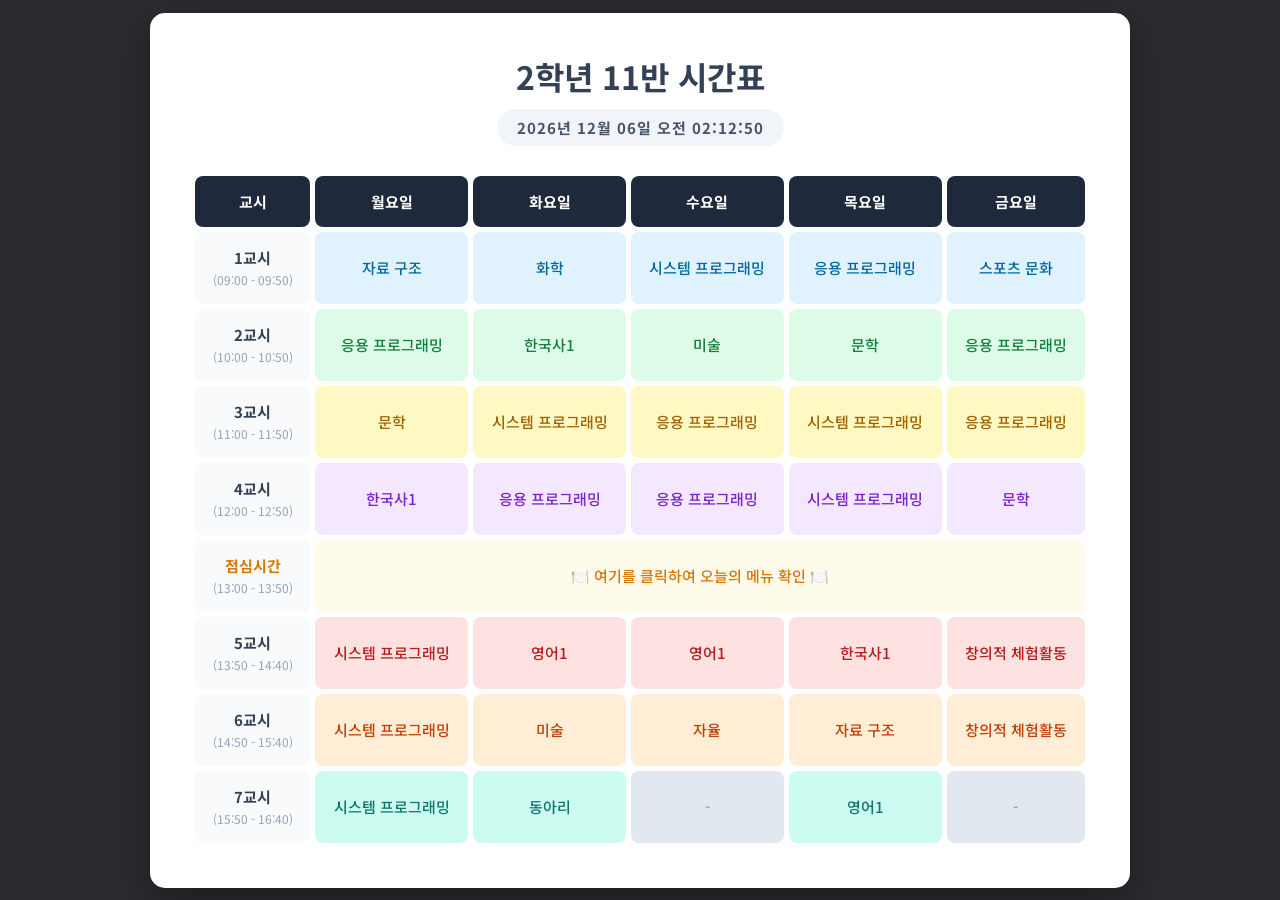
==== time.html @ f2ca0631 "Add files via upload" ====
<!DOCTYPE html>
<html lang="ko">
<head>
    <meta charset="UTF-8">
    <meta name="viewport" content="width=device-width, initial-scale=1.0">
    <title>나만의 시간표 ver 2.0</title>
    <link href="https://fonts.googleapis.com/css2?family=Noto+Sans+KR:wght@400;500;700&display=swap" rel="stylesheet">
    <link rel="stylesheet" href="style_1.css">
</head>
<body>

    <div class="intro-overlay"></div>

    <div class="timetable-container">
        <div class="header-section">
            <h1>2학년 11반 시간표</h1>
            <div id="currentTimeDisplay" class="current-time">현재 시간 불러오는 중...</div>
        </div>

        <table>
            <thead>
                <tr>
                    <th>교시</th>
                    <th>월요일</th>
                    <th>화요일</th>
                    <th>수요일</th>
                    <th>목요일</th>
                    <th>금요일</th>
                </tr>
            </thead>
            <tbody>
                <tr>
                    <td class="time-col">1교시<br><span class="time-range">(09:00 - 09:50)</span></td>
                    <td class="p1">자료 구조</td>
                    <td class="p1">화학</td>
                    <td class="p1">시스템 프로그래밍</td>
                    <td class="p1">응용 프로그래밍</td>
                    <td class="p1">스포츠 문화</td>
                </tr>
                <tr>
                    <td class="time-col">2교시<br><span class="time-range">(10:00 - 10:50)</span></td>
                    <td class="p2">응용 프로그래밍</td>
                    <td class="p2">한국사1</td>
                    <td class="p2">미술</td>
                    <td class="p2">문학</td>
                    <td class="p2">응용 프로그래밍</td>
                </tr>
                <tr>
                    <td class="time-col">3교시<br><span class="time-range">(11:00 - 11:50)</span></td>
                    <td class="p3">문학</td>
                    <td class="p3">시스템 프로그래밍</td>
                    <td class="p3">응용 프로그래밍</td>
                    <td class="p3">시스템 프로그래밍</td>
                    <td class="p3">응용 프로그래밍</td>
                </tr>
                <tr>
                    <td class="time-col">4교시<br><span class="time-range">(12:00 - 12:50)</span></td>
                    <td class="p4">한국사1</td>
                    <td class="p4">응용 프로그래밍</td>
                    <td class="p4">응용 프로그래밍</td>
                    <td class="p4">시스템 프로그래밍</td>
                    <td class="p4">문학</td>
                </tr>
                
                <tr class="lunch-row" onclick="openModal()">
                    <td class="time-col"><span style="color:#d97706;">점심시간</span><br><span class="time-range">(13:00 - 13:50)</span></td>
                    <td colspan="5">🍽️ 여기를 클릭하여 오늘의 메뉴 확인 🍽️</td>
                </tr>

                <tr>
                    <td class="time-col">5교시<br><span class="time-range">(13:50 - 14:40)</span></td>
                    <td class="p5">시스템 프로그래밍</td>
                    <td class="p5">영어1</td>
                    <td class="p5">영어1</td>
                    <td class="p5">한국사1</td>
                    <td class="p5">창의적 체험활동</td>
                </tr>
                <tr>
                    <td class="time-col">6교시<br><span class="time-range">(14:50 - 15:40)</span></td>
                    <td class="p6">시스템 프로그래밍</td>
                    <td class="p6">미술</td>
                    <td class="p6">자율</td>
                    <td class="p6">자료 구조</td>
                    <td class="p6">창의적 체험활동</td>
                </tr>
                <tr>
                    <td class="time-col">7교시<br><span class="time-range">(15:50 - 16:40)</span></td>
                    <td class="p7">시스템 프로그래밍</td>
                    <td class="p7">동아리</td>
                    <td class="empty">-</td>
                    <td class="p7">영어1</td>
                    <td class="empty">-</td>
                </tr>
            </tbody>
        </table>
    </div>

    <div class="modal-overlay" id="modalOverlay" onclick="closeModal()"></div>
    <div class="modal" id="lunchModal">
        <h2 id="lunchDateTitle">오늘의 급식</h2>
        <ul class="menu-list" id="lunchMenuList">
            </ul>
        <button class="close-btn" onclick="closeModal()">닫기</button>
    </div>

    <script src="script.js"></script>

</body>
</html>
---- style_1.css ----
/* --- 1. 통일성/유지보수를 위한 전역 변수 설정 --- */
:root {
    --bg-outside: #2a2b2e;
    --bg-container: #ffffff;
    --text-main: #334155;
    
    --table-header-bg: #1e293b;
    --table-header-text: #ffffff;
    --table-border: #e2e8f0;

    --p1-bg: #e0f2fe; --p1-txt: #0369a1;
    --p2-bg: #dcfce7; --p2-txt: #15803d;
    --p3-bg: #fef9c3; --p3-txt: #a16207;
    --p4-bg: #f3e8ff; --p4-txt: #7e22ce;
    --p5-bg: #fee2e2; --p5-txt: #b91c1c;
    --p6-bg: #ffedd5; --p6-txt: #c2410c;
    --p7-bg: #ccfbf1; --p7-txt: #0f766e;
}

/* 기본 리셋 */
body {
    margin: 0;
    padding: 0;
    font-family: 'Noto Sans KR', sans-serif;
    background-color: var(--bg-outside);
    display: flex;
    justify-content: center;
    align-items: center;
    min-height: 100vh;
    overflow: hidden; 
}

/* --- 2. 인트로 애니메이션 --- */
.intro-overlay {
    position: fixed;
    top: 0; left: 0;
    width: 100vw; height: 200vh;
    background: linear-gradient(to top, #000000 0%, var(--bg-outside) 50%, #ffffff 100%);
    z-index: 9999;
    animation: slideUp 2s cubic-bezier(0.65, 0, 0.35, 1) forwards;
    animation-delay: 0.3s;
}

@keyframes slideUp {
    0% { transform: translateY(0); }
    100% { transform: translateY(-100%); visibility: hidden; }
}

/* --- 3. 시간표 컨테이너 & 헤더 --- */
.timetable-container {
    background: var(--bg-container);
    padding: 40px;
    border-radius: 15px;
    box-shadow: 0 15px 35px rgba(0, 0, 0, 0.3);
    max-width: 900px;
    width: 90%;
    z-index: 10;
}

.header-section {
    text-align: center;
    margin-bottom: 25px;
}

h1 {
    color: var(--text-main);
    margin: 0 0 10px 0;
}

/* 현재 시간 표시 스타일 */
.current-time {
    display: inline-block;
    background-color: #f1f5f9;
    color: #475569;
    padding: 8px 20px;
    border-radius: 20px;
    font-size: 15px;
    font-weight: 700;
    letter-spacing: 1px;
}

/* 테이블 스타일 */
table {
    width: 100%;
    border-collapse: separate;
    border-spacing: 5px;
}

th, td {
    padding: 15px;
    text-align: center;
    border-radius: 8px;
    font-size: 15px;
    font-weight: 500;
}

th {
    background-color: var(--table-header-bg);
    color: var(--table-header-text);
    font-weight: 700;
}

/* 교시 표시 열 스타일 */
.time-col {
    font-weight: bold;
    color: #334155;
    background-color: #f8fafc;
    line-height: 1.4;
}

/* 작은 글씨 시간 범위 스타일 */
.time-range {
    font-size: 12px;
    color: #94a3b8;
    font-weight: 400;
}

/* 교시별 색상 적용 */
.p1 { background-color: var(--p1-bg); color: var(--p1-txt); }
.p2 { background-color: var(--p2-bg); color: var(--p2-txt); }
.p3 { background-color: var(--p3-bg); color: var(--p3-txt); }
.p4 { background-color: var(--p4-bg); color: var(--p4-txt); }
.p5 { background-color: var(--p5-bg); color: var(--p5-txt); }
.p6 { background-color: var(--p6-bg); color: var(--p6-txt); }
.p7 { background-color: var(--p7-bg); color: var(--p7-txt); }
.empty { background-color: var(--table-border); color: #94a3b8; }

/* 일반 과목 셀 마우스 오버 효과 */
td[class^="p"]:hover {
    filter: brightness(0.95);
    transform: scale(1.02);
    transition: all 0.2s;
    cursor: default;
}

/* 점심시간 행 */
.lunch-row {
    background-color: #fffbeb;
    color: #d97706;
    font-weight: bold;
    cursor: pointer;
    transition: background-color 0.3s;
}
.lunch-row:hover { background-color: #fef3c7; }

/* --- 4. 급식 모달(팝업) --- */
.modal-overlay {
    position: fixed;
    top: 0; left: 0;
    width: 100vw; height: 100vh;
    background: rgba(0, 0, 0, 0.5);
    backdrop-filter: blur(4px);
    display: none;
    z-index: 100;
}

.modal {
    position: fixed;
    top: 50%; left: 50%;
    transform: translate(-50%, -50%) scale(0.8);
    background: white;
    padding: 30px 40px;
    border-radius: 20px;
    box-shadow: 0 20px 50px rgba(0,0,0,0.2);
    z-index: 101;
    opacity: 0;
    visibility: hidden;
    transition: all 0.3s cubic-bezier(0.175, 0.885, 0.32, 1.275);
    text-align: center;
    min-width: 300px;
}

.modal.show {
    opacity: 1; visibility: visible; transform: translate(-50%, -50%) scale(1);
}
.modal-overlay.show { display: block; }

.modal h2 { margin-top: 0; color: #ff6b6b; border-bottom: 2px solid #f1f5f9; padding-bottom: 10px;}
.menu-list { list-style: none; padding: 0; margin: 20px 0; text-align: center; }
.menu-list li { padding: 12px 0; font-size: 16px; font-weight: 500; }
.menu-list li:not(:last-child) { border-bottom: 1px dashed var(--table-border); }

.close-btn {
    background: var(--table-header-bg); color: white;
    border: none; padding: 10px 20px;
    border-radius: 8px; cursor: pointer;
    font-size: 15px; transition: 0.2s;
}
.close-btn:hover { background: #0f172a; }
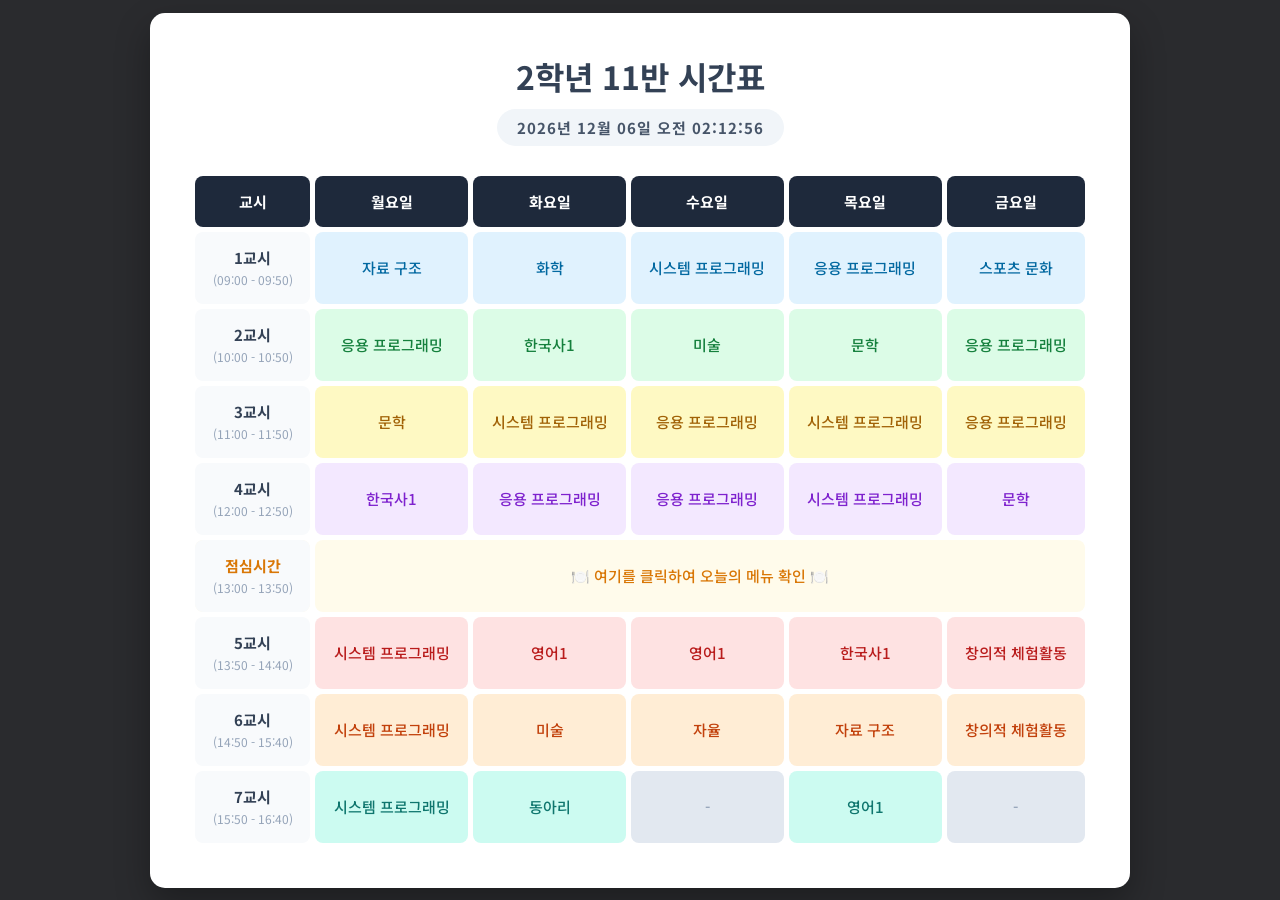
==== commit 974b42af: "Update time.html" ====
--- a/time.html
+++ b/time.html
@@ -106,4 +106,4 @@
     <script src="script.js"></script>
 
 </body>
-</html>+</html>
--- a/style_1.css
+++ b/style_1.css
@@ -1,6 +1,6 @@
 /* --- 1. 통일성/유지보수를 위한 전역 변수 설정 --- */
 :root {
-    --bg-outside: #2a2b2e;
+    --bg-outside: #2a2b2e; /* 밝은 검은색 */
     --bg-container: #ffffff;
     --text-main: #334155;
     
@@ -30,15 +30,16 @@
     overflow: hidden; 
 }
 
-/* --- 2. 인트로 애니메이션 --- */
+/* --- 2. 인트로 애니메이션 (속도 단축) --- */
 .intro-overlay {
     position: fixed;
     top: 0; left: 0;
     width: 100vw; height: 200vh;
     background: linear-gradient(to top, #000000 0%, var(--bg-outside) 50%, #ffffff 100%);
     z-index: 9999;
-    animation: slideUp 2s cubic-bezier(0.65, 0, 0.35, 1) forwards;
-    animation-delay: 0.3s;
+    /* 2초에서 0.8초로 단축, 약간 더 빠른 타이밍(0.1s)에 시작 */
+    animation: slideUp 0.8s cubic-bezier(0.65, 0, 0.35, 1) forwards;
+    animation-delay: 0.1s;
 }
 
 @keyframes slideUp {
@@ -186,4 +187,4 @@
     border-radius: 8px; cursor: pointer;
     font-size: 15px; transition: 0.2s;
 }
-.close-btn:hover { background: #0f172a; }+.close-btn:hover { background: #0f172a; }
